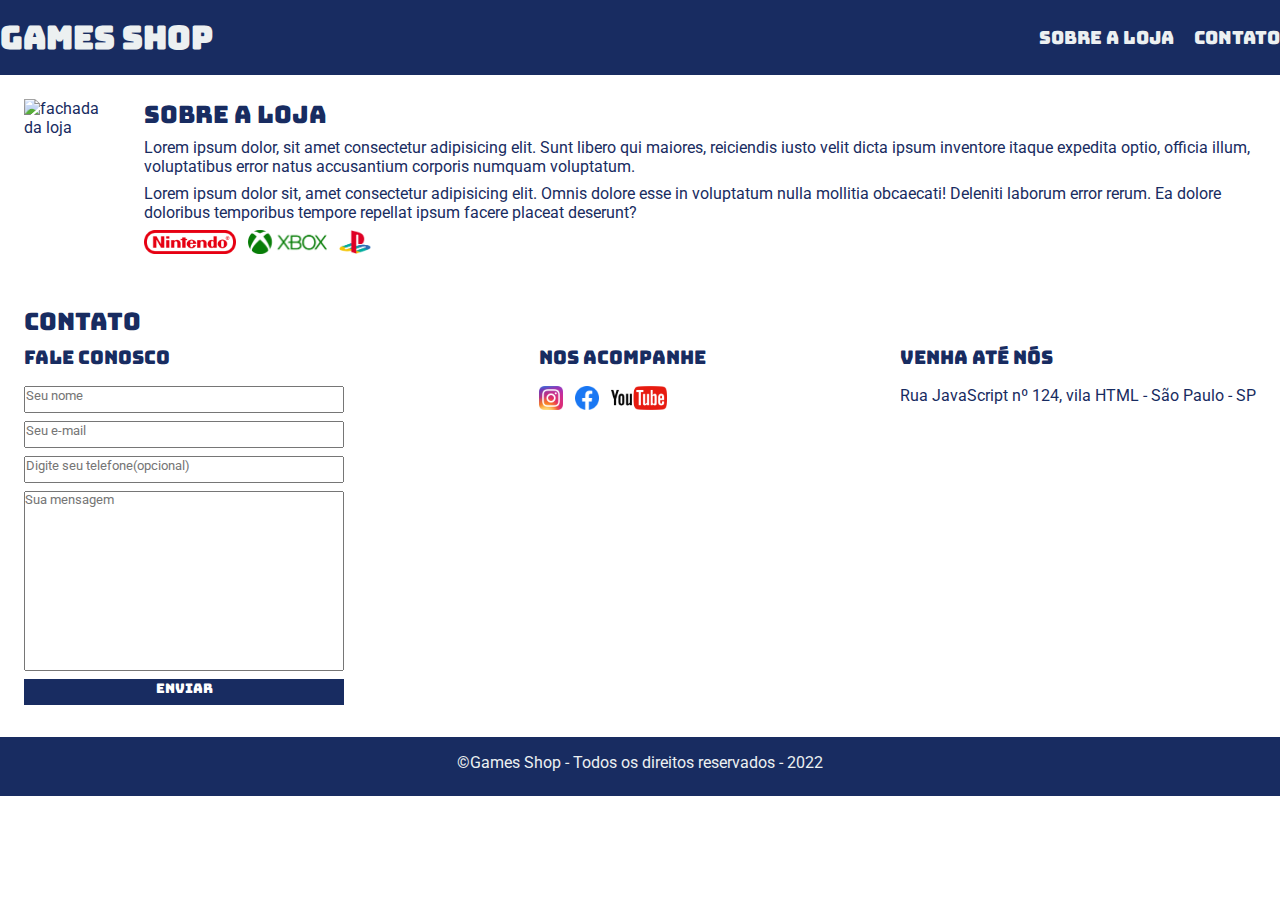
==== GAMES SHOP/index.html @ 4abe823d "criaçao do site games shop" ====
<!DOCTYPE html>
<html lang="pt-br">
<head>
    <meta charset="UTF-8">
    <meta name="viewport" content="width=device-width, initial-scale=1.0">
    <title>Games Shop - A sua loja de games</title>
    <link rel="stylesheet" href="index.css">
    <link rel="preconnect" href="https://fonts.googleapis.com">
    <link rel="preconnect" href="https://fonts.gstatic.com" crossorigin>
    <link href="https://fonts.googleapis.com/css2?family=Bungee&family=Roboto&display=swap" rel="stylesheet">
</head>
<body>
    <header>
        <div class="container">
            <h1>Games Shop</h1>
            <nav>
                <ul>
                    <li><a href="#sobre">Sobre a loja</a></li>
                    <li><a href="#contact">Contato</a></li>
                    
                </ul>
            </nav>
        </div>        
    </header>
    <section id="sobre">
        <div class="container">
            <img src="/images/loja.jpg" alt="fachada da loja">
            <div>   
                <h2>Sobre a loja</h2>
                <p>
                    Lorem ipsum dolor, sit amet consectetur adipisicing elit. Sunt libero qui maiores, reiciendis iusto velit dicta ipsum inventore itaque expedita optio, officia illum, voluptatibus error natus accusantium corporis numquam voluptatum.
                </p>
                <p>
                    Lorem ipsum dolor sit, amet consectetur adipisicing elit. Omnis dolore esse in voluptatum nulla mollitia obcaecati! Deleniti laborum error rerum. Ea dolore doloribus temporibus tempore repellat ipsum facere placeat deserunt?
                </p>
                <ul class="marcas">
                    <li><img src="images/nintendo.png" alt="Nintendo"></li>
                    <li><img src="images/xbox.png" alt="Xbox"></li>
                    <li><img src="images/playstation.png" alt="playstation"></li>
                </ul>
            </div>
        </div>                
    </section>
    <section id="contact">
        <div class="container">
            <h2>Contato</h2>
            <div class="contact-methods">
                <div>
                    <h3>Fale Conosco</h3>
                    <form>
                        <input type="text" placeholder="Seu nome" required/>                        
                        <input type="email" placeholder="Seu e-mail" required />                        
                        <input type="tel" placeholder="Digite seu telefone(opcional)" />                        
                        <textarea placeholder="Sua mensagem" required></textarea>
                        <button type="submit">Enviar</button>
                    </form>                    
                </div>
                <div>
                    <h3>Nos acompanhe</h3>
                    <ul class="social-links">
                        <li>
                            <a href="#" title="Siga-nos no instagran">
                                <img src="images/instagram.png" alt="Logo do instagran">
                            </a>
                        </li>
                        <li>
                            <a href="#" title="Siga-nos no facebook">
                                <img src="images/facebook.png" alt="Logo do facebook">
                            </a>
                        </li>
                        <li>
                            <a href="#" title="Visite nosso canal no Youtube">
                                <img src="images/youtube.png" alt="Logo do youtube">
                            </a>
                        </li>
                    </ul>                                       
                </div>
                <div>
                    <h3>Venha até nós</h3>
                    <p>
                        Rua JavaScript nº 124, vila HTML - São Paulo - SP
                    </p>
                </div>
            </div>            
        </div>
    </section>
    <footer>
        <div class="container">
            <p>&copy;Games Shop - Todos os direitos reservados - 2022</p>
        </div>
    </footer>
</body>
</html>
---- GAMES SHOP/index.css ----
* {
    margin: 0;
    padding: 0;
    box-sizing: border-box;
}


body, input, textarea {
    font-family: 'Roboto', sans-serif;  
}

header {
    padding: 16px 0;
    background-color:#182c61;
    color: #ecf0f1;
}

header,
section h2, section h3,
form button {
    font-family: 'Bungee', sans-serif;
    font-weight: normal;
}

header nav li {
    display: inline;
    margin-left: 16px;
    font-size: 18px;
}

header nav a {
    color: #ecf0f1;
    text-decoration: none;
}

header nav a:hover {
    text-decoration: underline greenyellow;
}

header .container, 
section .container {
    display: flex;
    align-items: center;
    justify-content: space-between;
    
    
} 

#sobre .container{
    align-items: self-start;
    
}

section {
    padding: 24px;
    color: #182c61;
}

.container {
    max-width: 1280px;
    width: 100%;
    margin: 0 auto;
    
        
}
section h2 {
    margin-bottom: 16px;
}

.container h2,
.container p {
    margin-bottom: 8px;
}

.marcas img {
    height: 24px;
    
} 

.marcas li{
    display: inline;
    margin-right: 8px;
        
}

.container > img {
    margin-right: 32px;
}

.social-links li {
    display: inline;
    margin-right: 8px;
}

.social-links li a {
    text-decoration: none;
} 
.social-links img {
    height: 24px;   
}

#contact .container {
    display: block;
}

.contact-methods {
    display: flex;
    justify-content: space-between;
}

form input, form textarea,
form button {
    display: block;
    width: 320px;
    margin-bottom: 8px;
    padding-bottom: 8px;
}

form textarea {
    resize: none; /*comando para nao poder aumentar o text area*/
    height: 180px;
}

section h3 {
    margin-bottom: 16px;
}

form button {
    background-color: #182c61;
    color: #fff;
    border: none;
    cursor: pointer;
}

form button:hover {
    background-color: #314e9e;
}

input:focus, textarea:focus {
    outline-color: #182c61;
}

footer {
    background-color: #182c61;
    color: #ecf0f1;
    padding: 16px 0;
    text-align: center;
}
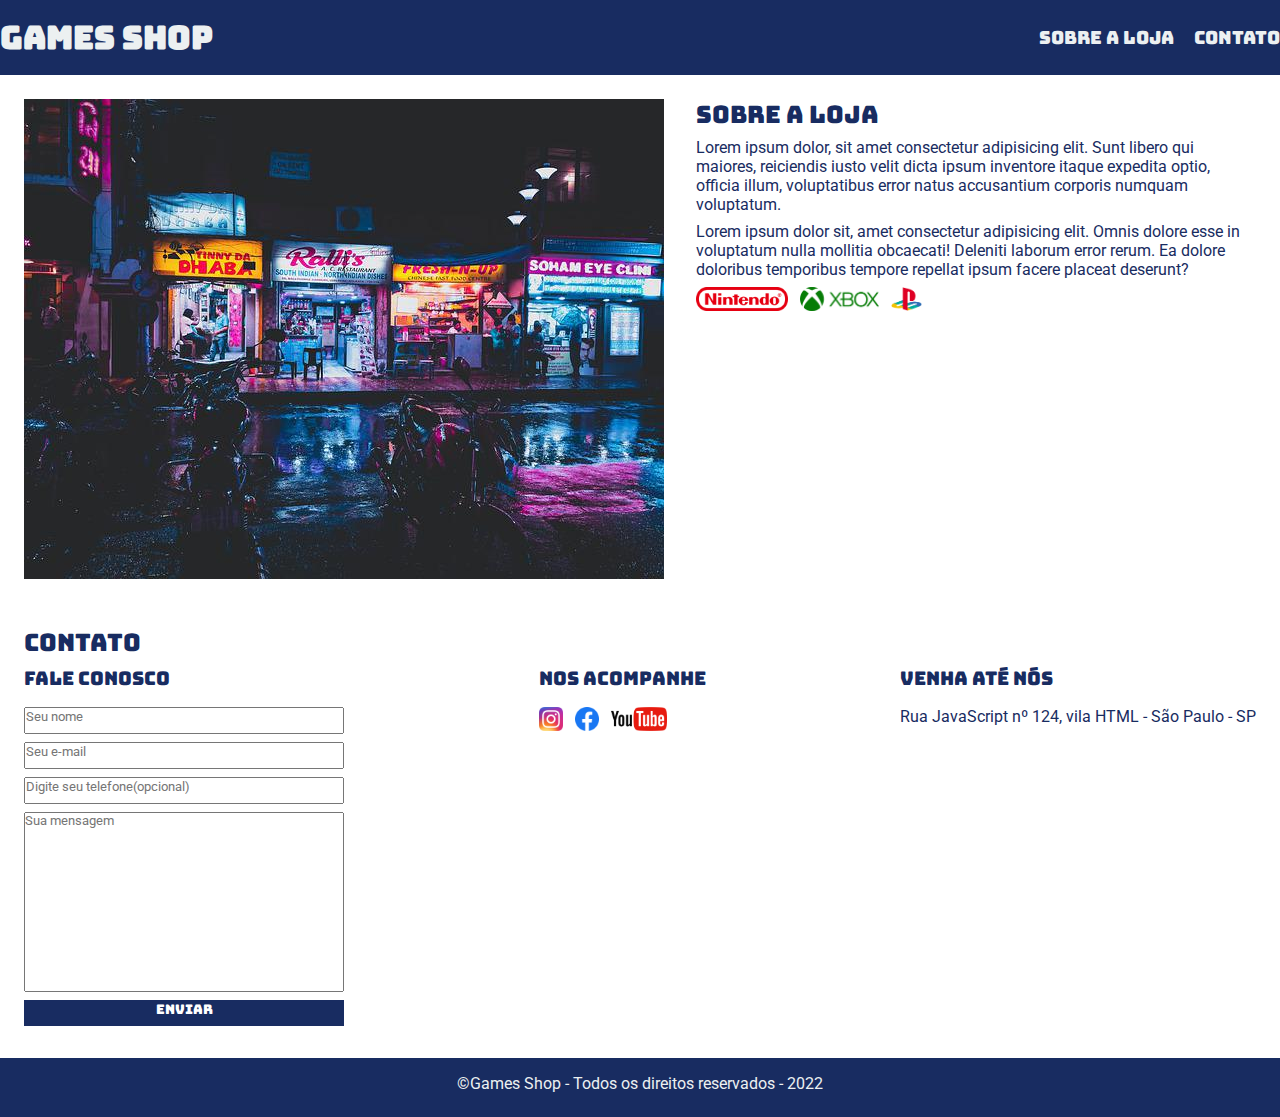
==== commit de7d2fe8: "alteração das imagens para a mesma pasta gamesshop" ====
--- a/GAMES SHOP/index.html
+++ b/GAMES SHOP/index.html
@@ -24,7 +24,7 @@
     </header>
     <section id="sobre">
         <div class="container">
-            <img src="/images/loja.jpg" alt="fachada da loja">
+            <img src="loja.jpg" alt="fachada da loja">
             <div>   
                 <h2>Sobre a loja</h2>
                 <p>
@@ -34,9 +34,9 @@
                     Lorem ipsum dolor sit, amet consectetur adipisicing elit. Omnis dolore esse in voluptatum nulla mollitia obcaecati! Deleniti laborum error rerum. Ea dolore doloribus temporibus tempore repellat ipsum facere placeat deserunt?
                 </p>
                 <ul class="marcas">
-                    <li><img src="images/nintendo.png" alt="Nintendo"></li>
-                    <li><img src="images/xbox.png" alt="Xbox"></li>
-                    <li><img src="images/playstation.png" alt="playstation"></li>
+                    <li><img src="nintendo.png" alt="Nintendo"></li>
+                    <li><img src="xbox.png" alt="Xbox"></li>
+                    <li><img src="playstation.png" alt="playstation"></li>
                 </ul>
             </div>
         </div>                
@@ -60,17 +60,17 @@
                     <ul class="social-links">
                         <li>
                             <a href="#" title="Siga-nos no instagran">
-                                <img src="images/instagram.png" alt="Logo do instagran">
+                                <img src="instagram.png" alt="Logo do instagran">
                             </a>
                         </li>
                         <li>
                             <a href="#" title="Siga-nos no facebook">
-                                <img src="images/facebook.png" alt="Logo do facebook">
+                                <img src="facebook.png" alt="Logo do facebook">
                             </a>
                         </li>
                         <li>
                             <a href="#" title="Visite nosso canal no Youtube">
-                                <img src="images/youtube.png" alt="Logo do youtube">
+                                <img src="youtube.png" alt="Logo do youtube">
                             </a>
                         </li>
                     </ul>                                       
